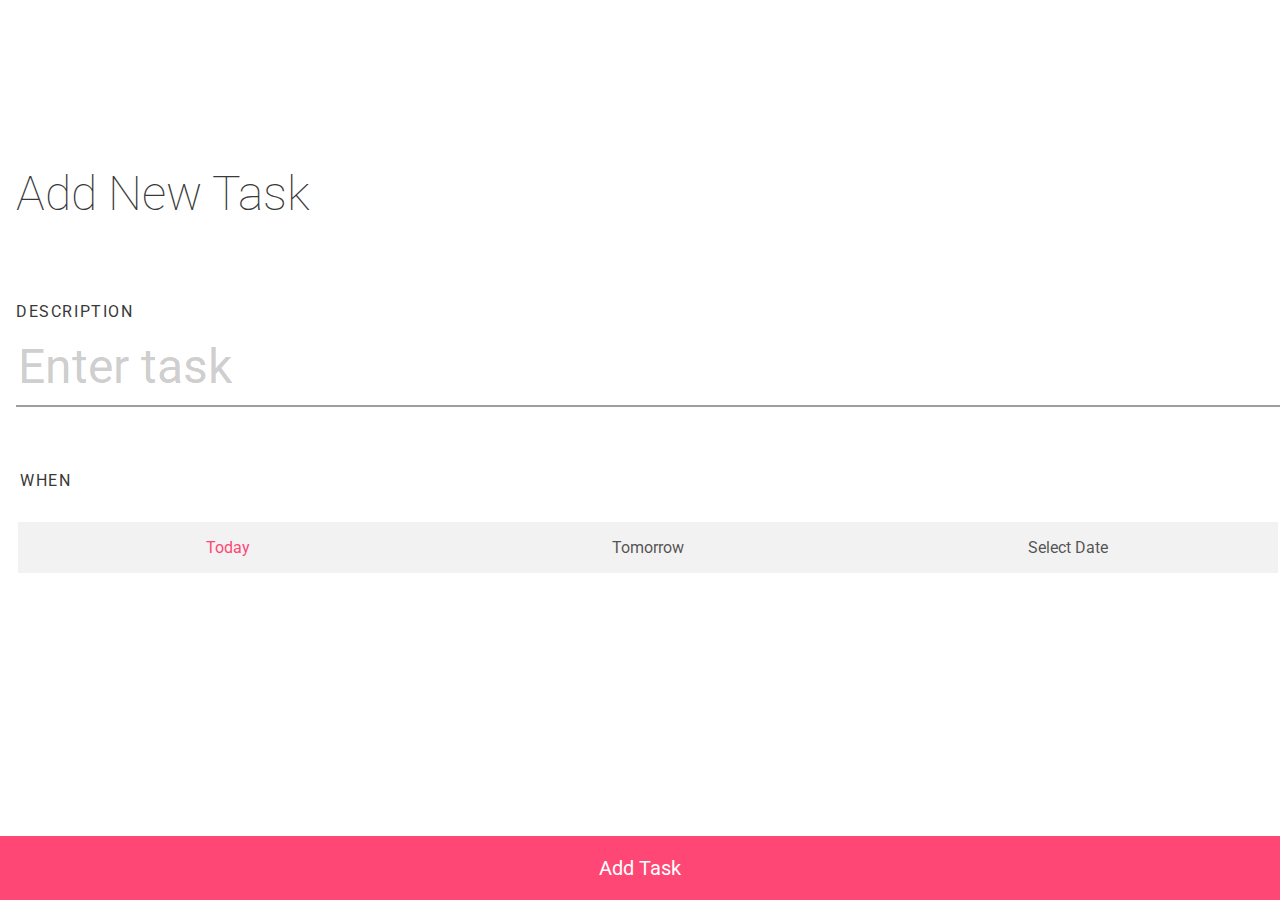
==== new.html @ 43ba39b5 "Build add task page and styling" ====
<!DOCTYPE html>
<html lang="de">
  <head>
    <meta charset="UTF-8" />
    <meta http-equiv="X-UA-Compatible" content="IE=edge" />
    <meta name="viewport" content="width=device-width, initial-scale=1.0" />
    <title>Add new task</title>
    <link rel="stylesheet" href="styles.css" />
  </head>
  <body class="newTaskGrid">
    <header>
      <h1>Add New Task</h1>
    </header>
    <form class="newTaskForm">
      <div class="newTaskForm__section">
        <label for="description" class="newTaskForm__label">Description</label>
        <input
          type="input"
          name="description"
          class="newTaskForm__description"
          placeholder="Enter task"
        />
      </div>

      <fieldset class="newTaskForm__section newTaskForm__section--grow">
        <legend class="newTaskForm__label label-date">When</legend>
        <div class="newTaskForm__wrapper-date">
          <input
            type="radio"
            name="date"
            class="newTaskForm__date"
            id="date-today"
            value="today"
            checked="true"
          />
          <label for="date-today">Today</label>

          <input
            type="radio"
            name="date"
            class="newTaskForm__date"
            id="date-tomorrow"
            value="tomorrow"
          />
          <label for="date-tomorrow">Tomorrow</label>

          <input
            type="radio"
            name="date"
            class="newTaskForm__date"
            id="date-specified"
            value="specified"
          />
          <label for="date-specified">Select Date</label>
        </div>
      </fieldset>

      <input type="submit" value="Add Task" class="newTaskForm__submit" />
    </form>
  </body>
</html>
---- styles.css ----
@import url(src/global.css);
@import url(src/components/ActionButton/ActionButton.css);
@import url(src/components/FilterNav/FilterNav.css);
@import url(src/components/IconButton/IconButton.css);
@import url(src/components/TaskItem/TaskItem.css);
@import url(src/components/NewTaskForm/NewTaskForm.css);
@import url(src/components/typography/typography.css);

.newTaskGrid {
  display: grid;
  grid-template-rows: 30vh 70vh;
}

.newTaskGrid header {
  padding: 1rem;
  align-self: end;
}
.wrapperMainGrid {
  display: grid;
  grid: 5vh 25vh 1fr / [start] 2rem 1fr auto [end];
  padding: 1rem;
  height: 100vh;
}

.wrapperMainGrid__menu {
  grid-column: start / end;
  place-self: center left;
}

.wrapperMainGrid__headline {
  grid-column: span 2;
  place-self: center left;
}

.wrapperMainGrid__notification {
  place-self: center right;
}

.wrapperMainGrid__filter-nav {
  justify-self: flex-start;
}

.wrapperMainGrid__tasks {
  grid-column: span 2;
  overflow-y: auto;
  padding-bottom: 3em;
  background-color: var(--clr-content-passive);
}
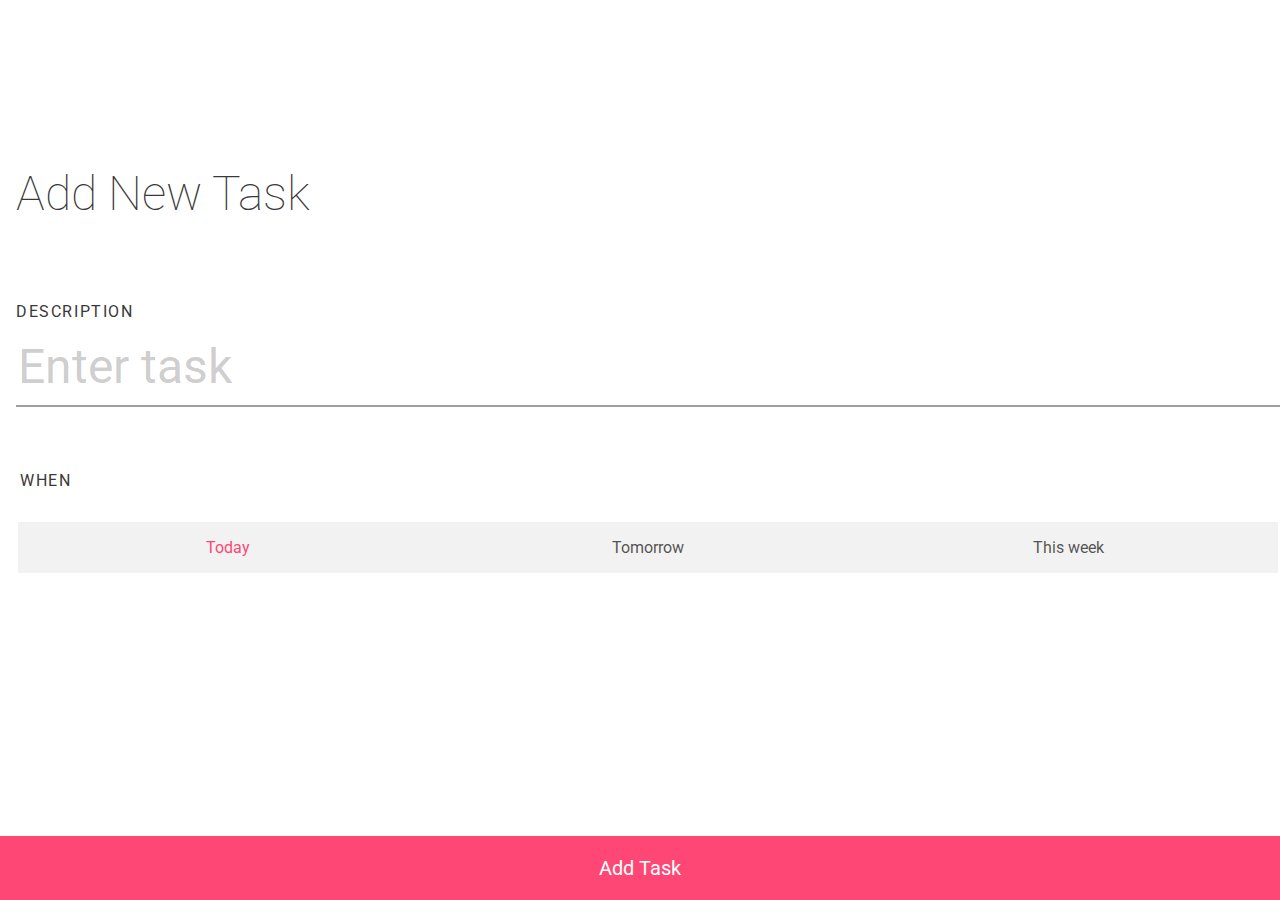
==== commit b5801acf: "Refactor filterNav to radios" ====
--- a/new.html
+++ b/new.html
@@ -48,14 +48,15 @@
             type="radio"
             name="date"
             class="newTaskForm__date"
-            id="date-specified"
-            value="specified"
+            id="date-thisweek"
+            value="thisweek"
           />
-          <label for="date-specified">Select Date</label>
+          <label for="date-thisweek">This week</label>
         </div>
       </fieldset>
 
       <input type="submit" value="Add Task" class="newTaskForm__submit" />
     </form>
+    <script src="new.js" defer type="module"></script>
   </body>
 </html>
--- a/styles.css
+++ b/styles.css
@@ -15,6 +15,7 @@
   padding: 1rem;
   align-self: end;
 }
+
 .wrapperMainGrid {
   display: grid;
   grid: 5vh 25vh 1fr / [start] 2rem 1fr auto [end];
@@ -36,7 +37,7 @@
   place-self: center right;
 }
 
-.wrapperMainGrid__filter-nav {
+.wrapperMainGrid__filterDay {
   justify-self: flex-start;
 }
 
